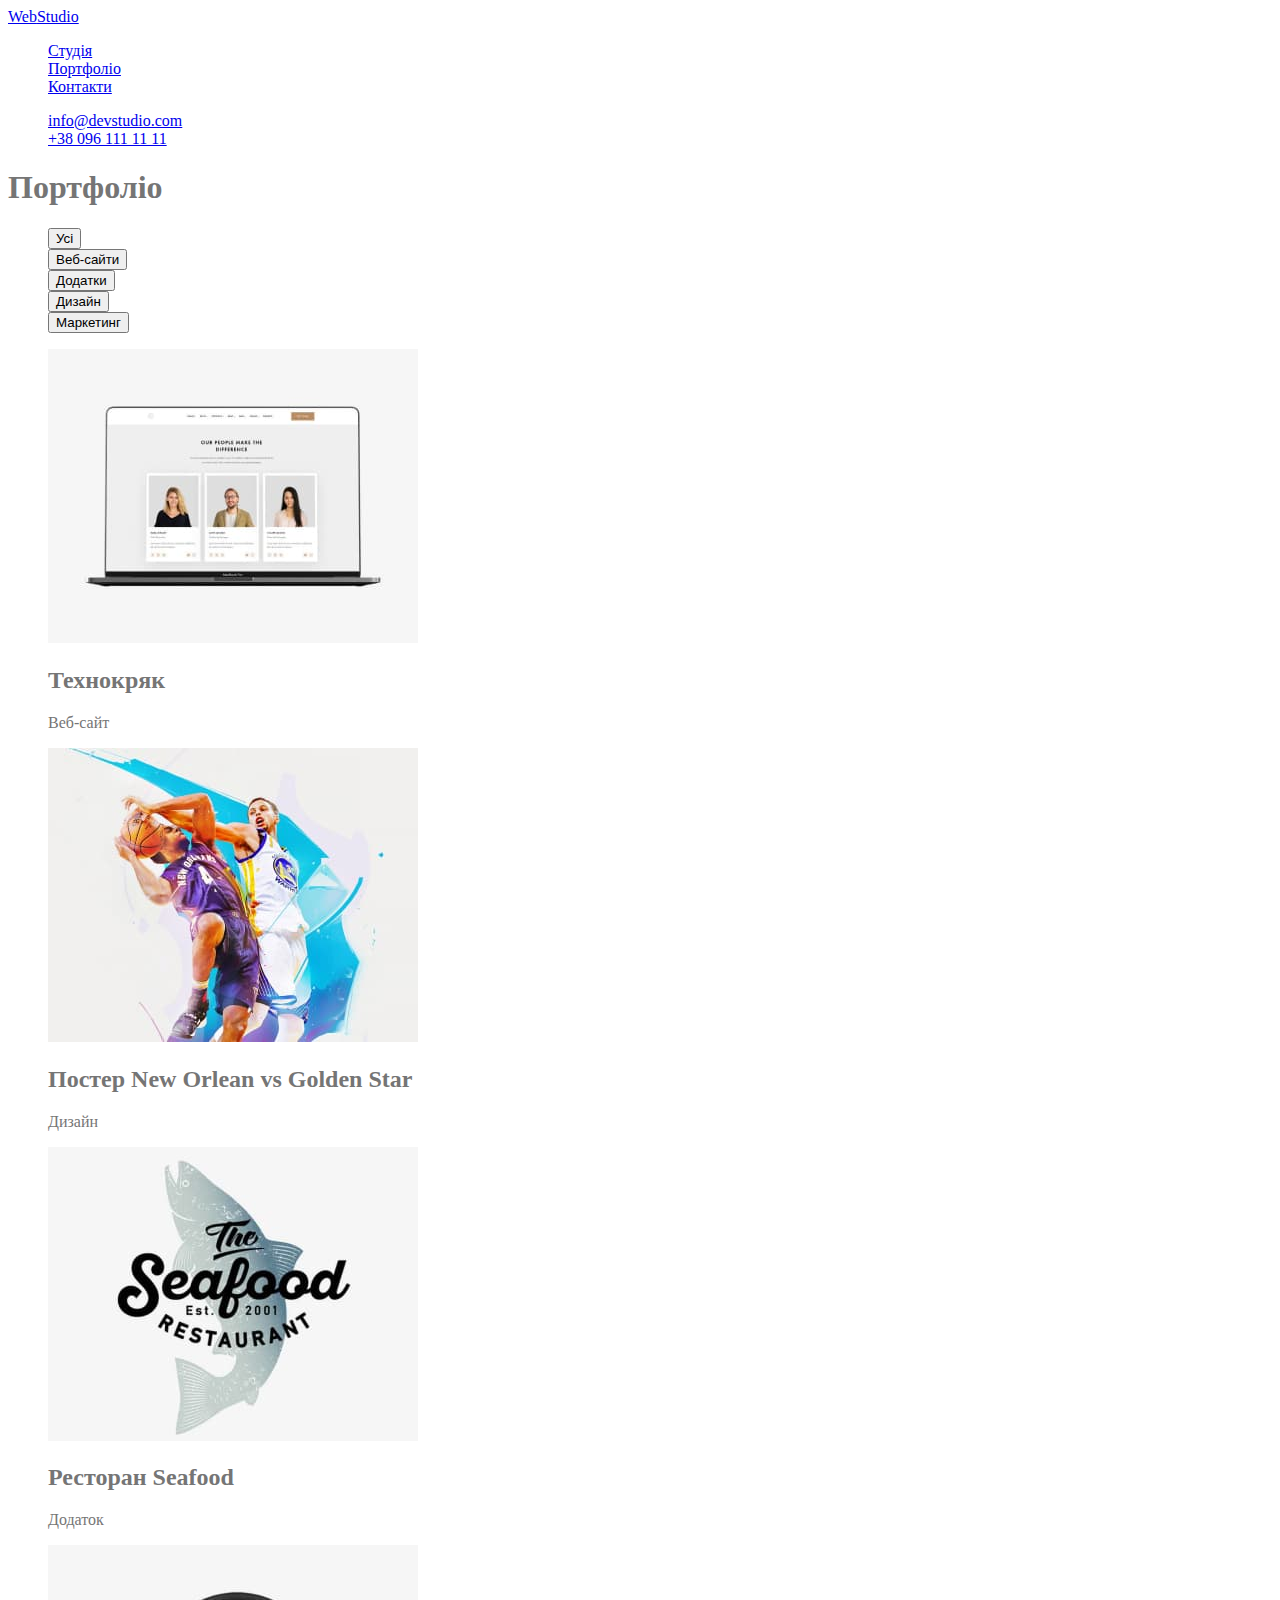
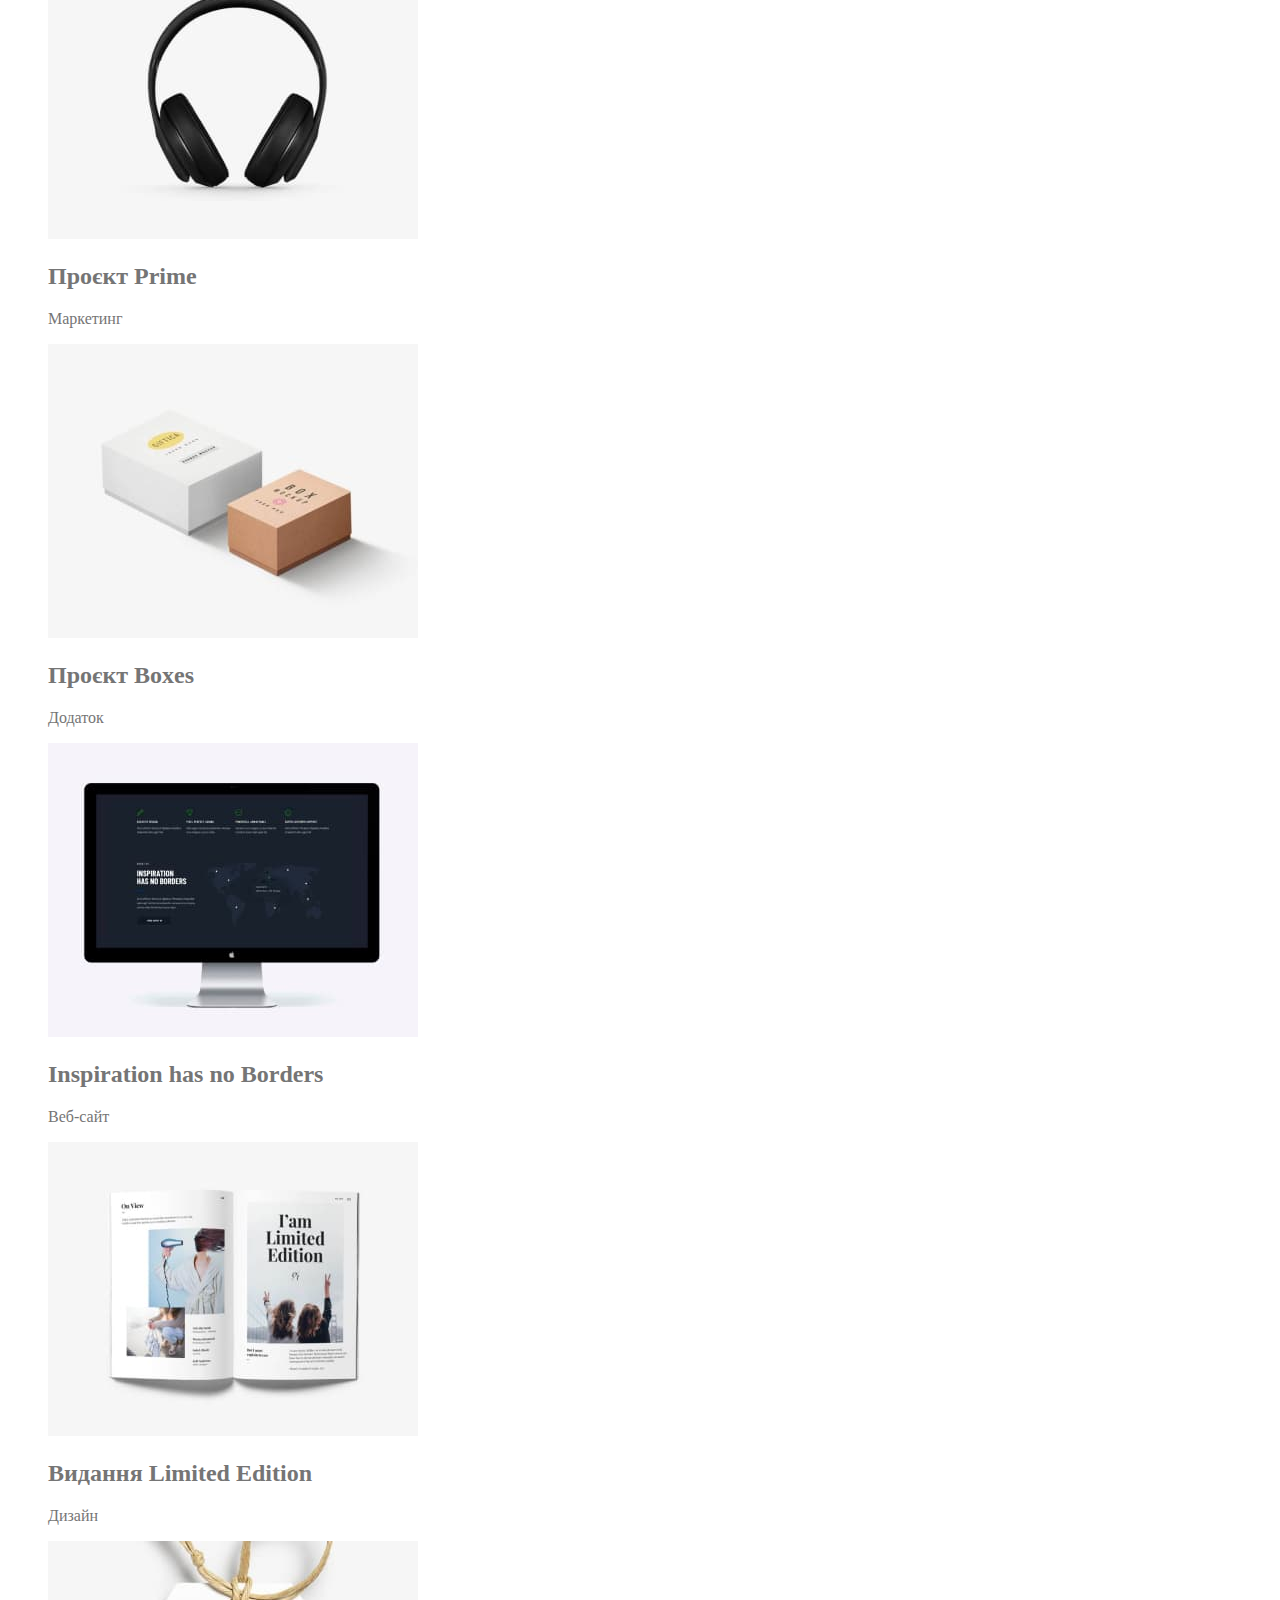
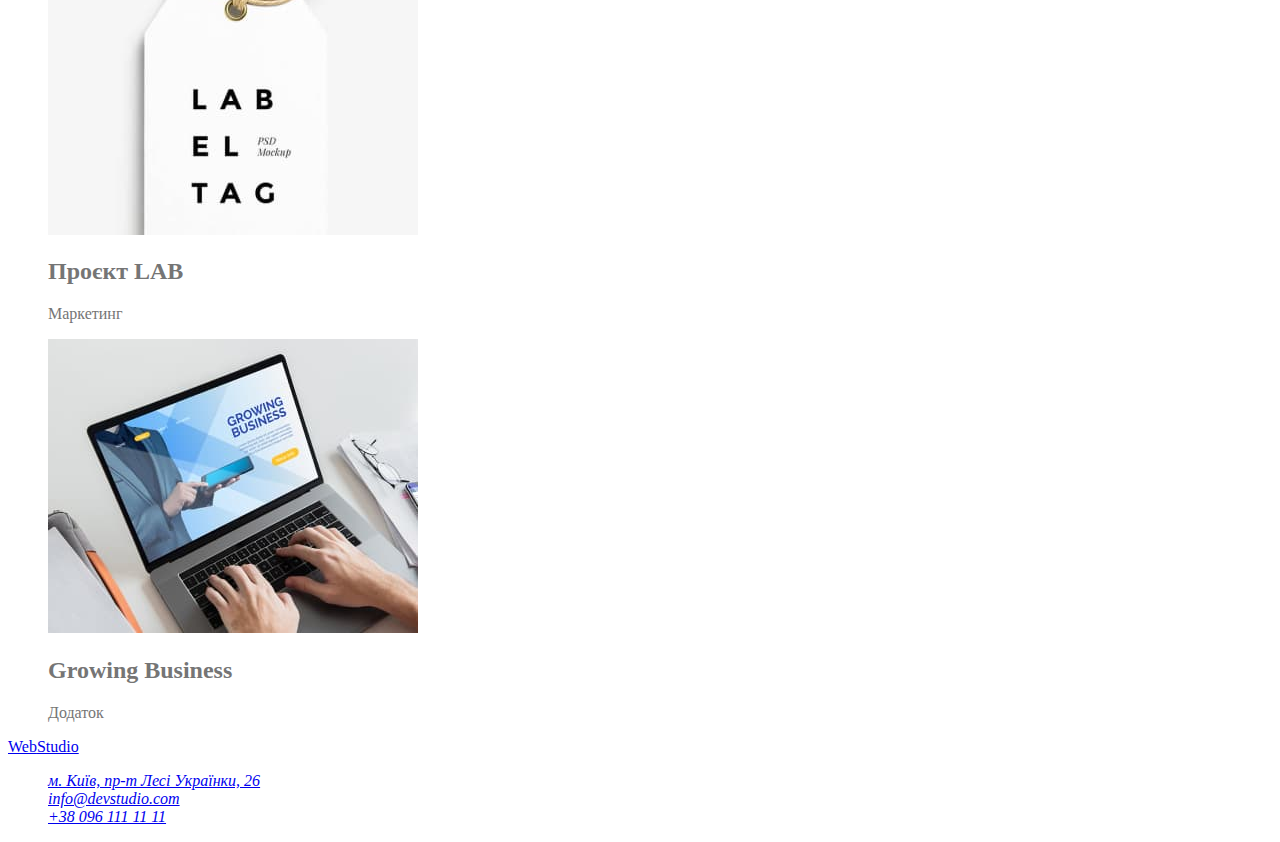
==== portfolio.html @ 01ca7ac4 "added portfolio.html and css file" ====
<!DOCTYPE html>
<html lang="uk">
<head>
    <meta charset="UTF-8" />
    <meta http-equiv="X-UA-Compatible" content="IE=edge" />
    <meta name="viewport" content="width=device-width, initial-scale=1.0" />
    <title>Портфоліо</title>
    <link rel="stylesheet" href="./css/styles.css">
    
  </head>

<body>
     
  <header>
    <nav>
      <a lang="en" href="./index.html">Web<span>Studio</span></a>
      <ul class="list">
        <li><a href="./index.html">Студія</a></li>
        <li><a href="./portfolio.html">Портфоліо</a></li>
        <li><a href="#">Контакти</a></li>
      </ul>
    </nav>
    <ul class="list">
      <li><a href="mailto:info@devstudio.com">info@devstudio.com</a></li>
      <li><a href="tel:+380961111111">+38 096 111 11 11</a></li>
    </ul>
  </header>

  <!-- Main -->

  <main>
    <!-- Заховати заголовок -->
    <h1>Портфоліо</h1>
    <ul class="list">
      <li><button type="button">Усі</button></li>
      <li><button type="button">Веб-сайти</button></li>
      <li><button type="button">Додатки</button></li>
      <li><button type="button">Дизайн</button></li>
      <li><button type="button">Маркетинг</button></li>
    </ul>

    <ul class="list">
      <li>
        <a href=""><img src="./images/img-portfol/img-1.jpg" alt="Фото проекту веб-сайта" width="370"></a>
        <h2>Технокряк</h2>
        <p>Веб-сайт</p>
      </li>
      <li>
        <a href=""><img src="./images/img-portfol/img-2.jpg" alt="Фото дизайну постера" width="370"></a>
        <h2>Постер <span lang="en">New Orlean vs Golden Star</span></h2>
        <p>Дизайн</p>
      </li>
      <li>
        <a href=""><img src="./images/img-portfol/img-3.jpg" alt="Фото проекту додатка" width="370"></a>
        <h2>Ресторан <span lang="en">Seafood</span></h2>
        <p>Додаток</p>
      </li>
      <li>
        <a href=""><img src="./images/img-portfol/img-4.jpg" alt="Фото проекту з маркетингу" width="370"></a>
        <h2>Проєкт <span lang="en">Prime</span></h2>
        <p>Маркетинг</p>
      </li>
      <li>
        <a href=""><img src="./images/img-portfol/img-5.jpg" alt="Фото проекту додатка" width="370"></a>
        <h2>Проєкт <span lang="en">Boxes</span></h2>
        <p>Додаток</p>
      </li>
      <li>
        <a href=""><img src="./images/img-portfol/img-6.jpg" alt="Фото проекту веб-сайта" width="370"></a>
        <h2 lang="en">Inspiration has no Borders</h2>
        <p>Веб-сайт</p>
      </li>
      <li>
        <a href=""><img src="./images/img-portfol/img-7.jpg" alt="Фото дизайну видання" width="370"></a>
        <h2>Видання <span lang="en">Limited Edition</span></h2>
        <p>Дизайн</p>
      </li>
      <li>
        <a href=""><img src="./images/img-portfol/img-8.jpg" alt="Фото проекту з маркетингу" width="370"></a>
        <h2>Проєкт <span lang="en">LAB</span></h2>
        <p>Маркетинг</p>
      </li>
      <li>
        <a href=""><img src="./images/img-portfol/img-9.jpg" alt="Фото проекту додатка" width="370"></a>
        <h2 lang="en">Growing Business</h2>
        <p>Додаток</p>
      </li>
    </ul>
  </main>

  <!-- Footer -->

  <footer>
    <a lang="en" href="./index.html">Web<span>Studio</span></a>
    <address>
      <ul class="list">
        <li>
          <a
            href="https://goo.gl/maps/bjUWmCHVWKpBYmss7" 
            target="_blank" 
            rel="noopener noreferrer nofolow">м. Київ, пр-т Лесі Українки, 26
          </a>
        </li>
        <li><a href="mailto:info@devstudio.com">info@devstudio.com</a></li>
        <li><a href="tel:+380961111111">+38 096 111 11 11</a></li>
      </ul>
    </address>
  </footer>
</body>
</html>
---- css/styles.css ----
/* primary text color #757575 */
/* title text color #212121 */
/* accent #2196F3 */
/* primary white color #FFFFFF */
/* secondary white color rgb(255, 255, 255, 0.8) */
/* secondary background-color #F5F4FA*/

:root {
    --primary-text-color: #757575;
    --title-text-color: #212121;
    --accent-color: #2196F3;
    --primary-white-color: #FFFFFF;
    --secondary-white-color: rgb(255, 255, 255, 0.8)
}

body {
    background-color: var(--primary-white-color);
    color: var(--primary-text-color);
}
.list {
    list-style: none;
}

.logo {
    color: var(--accent-color);   
}

.logo-primary {
    color:#000000; 
}
.logo:hover
.logo-primary:hover {
    color: var(--accent-color);   
}
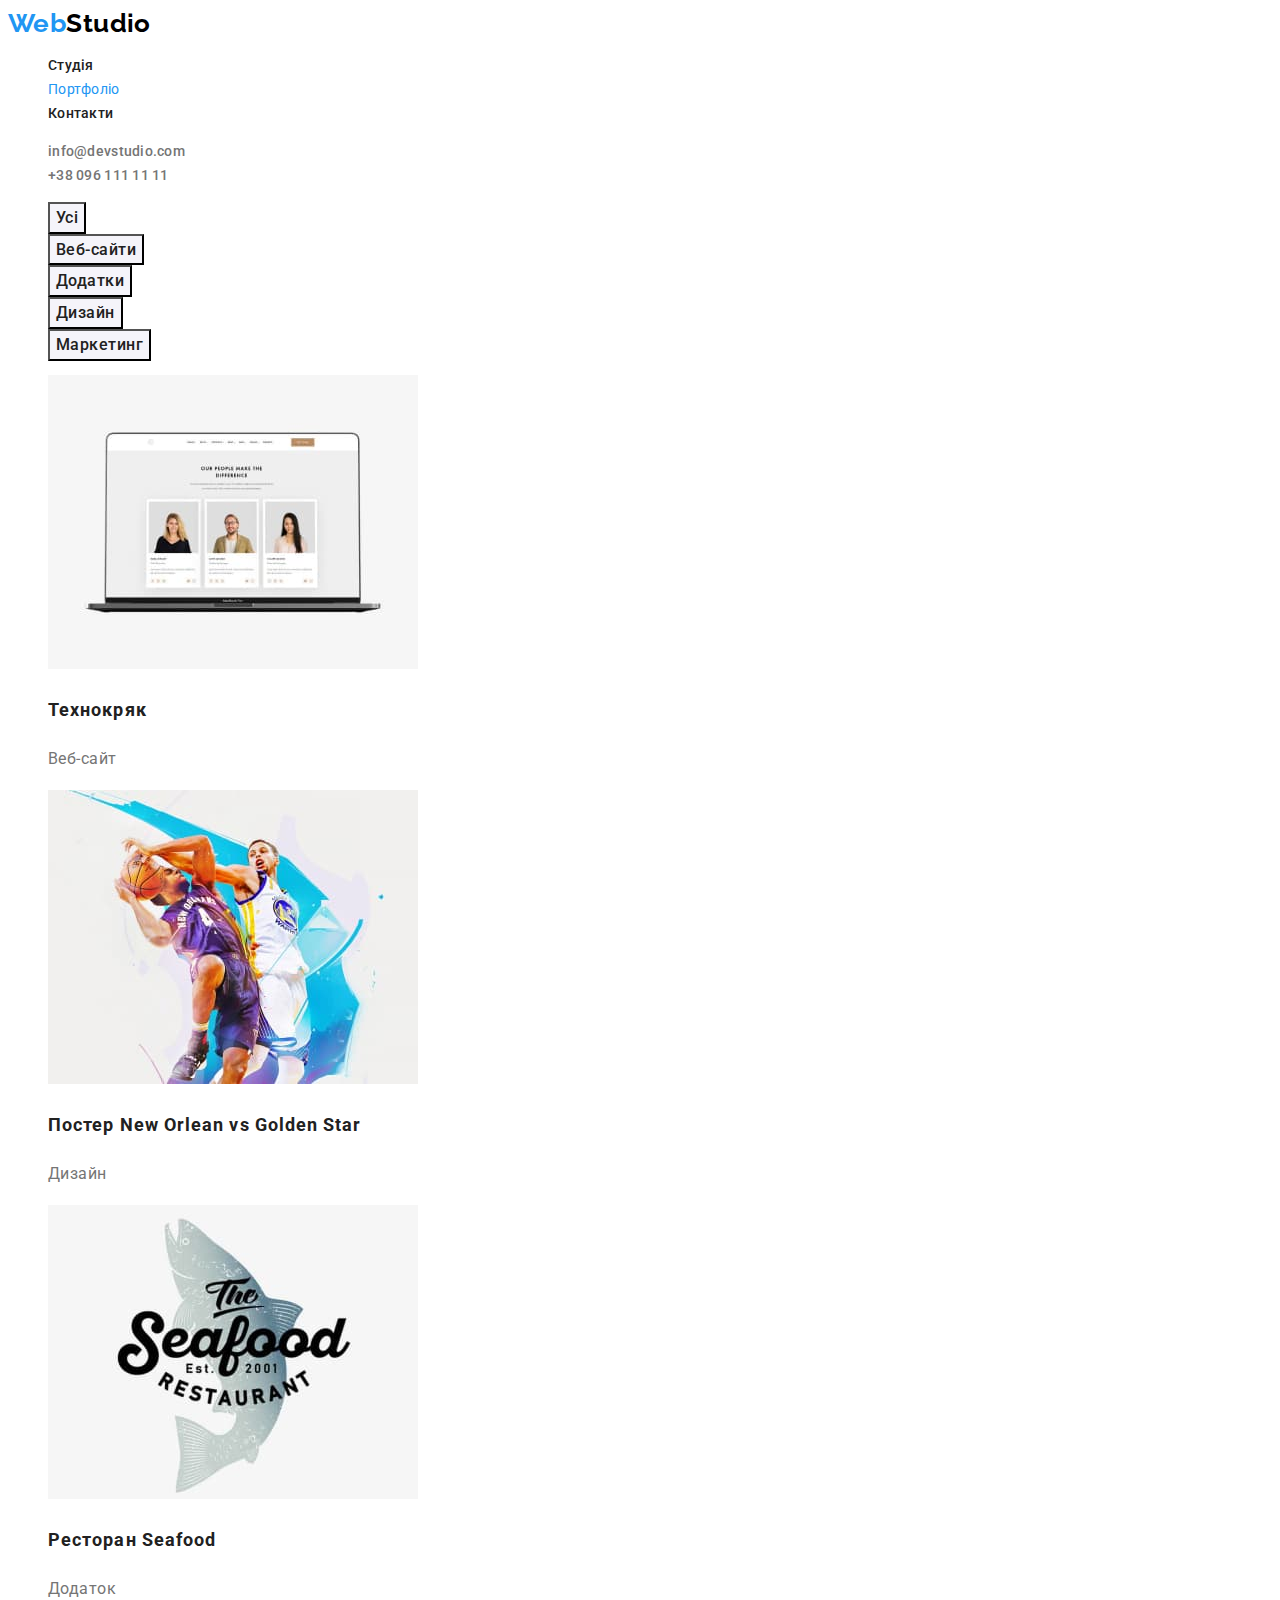
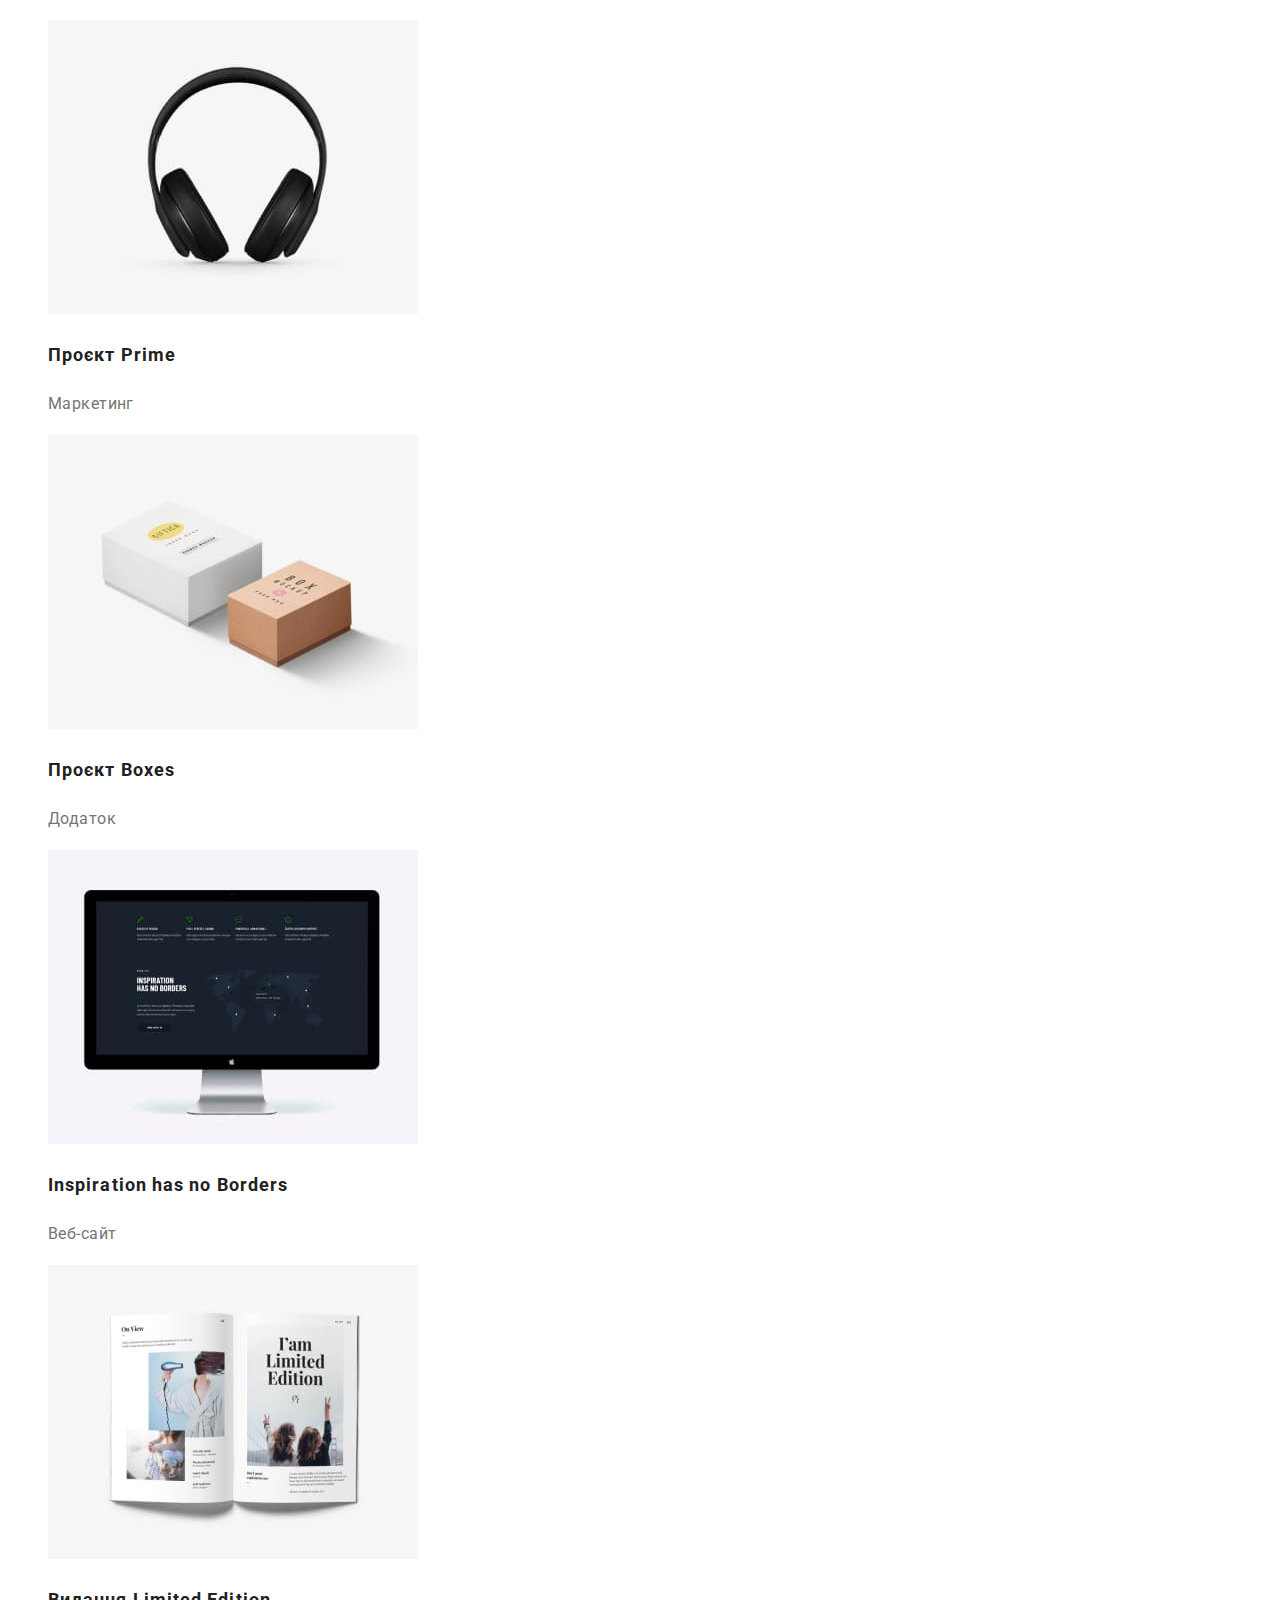
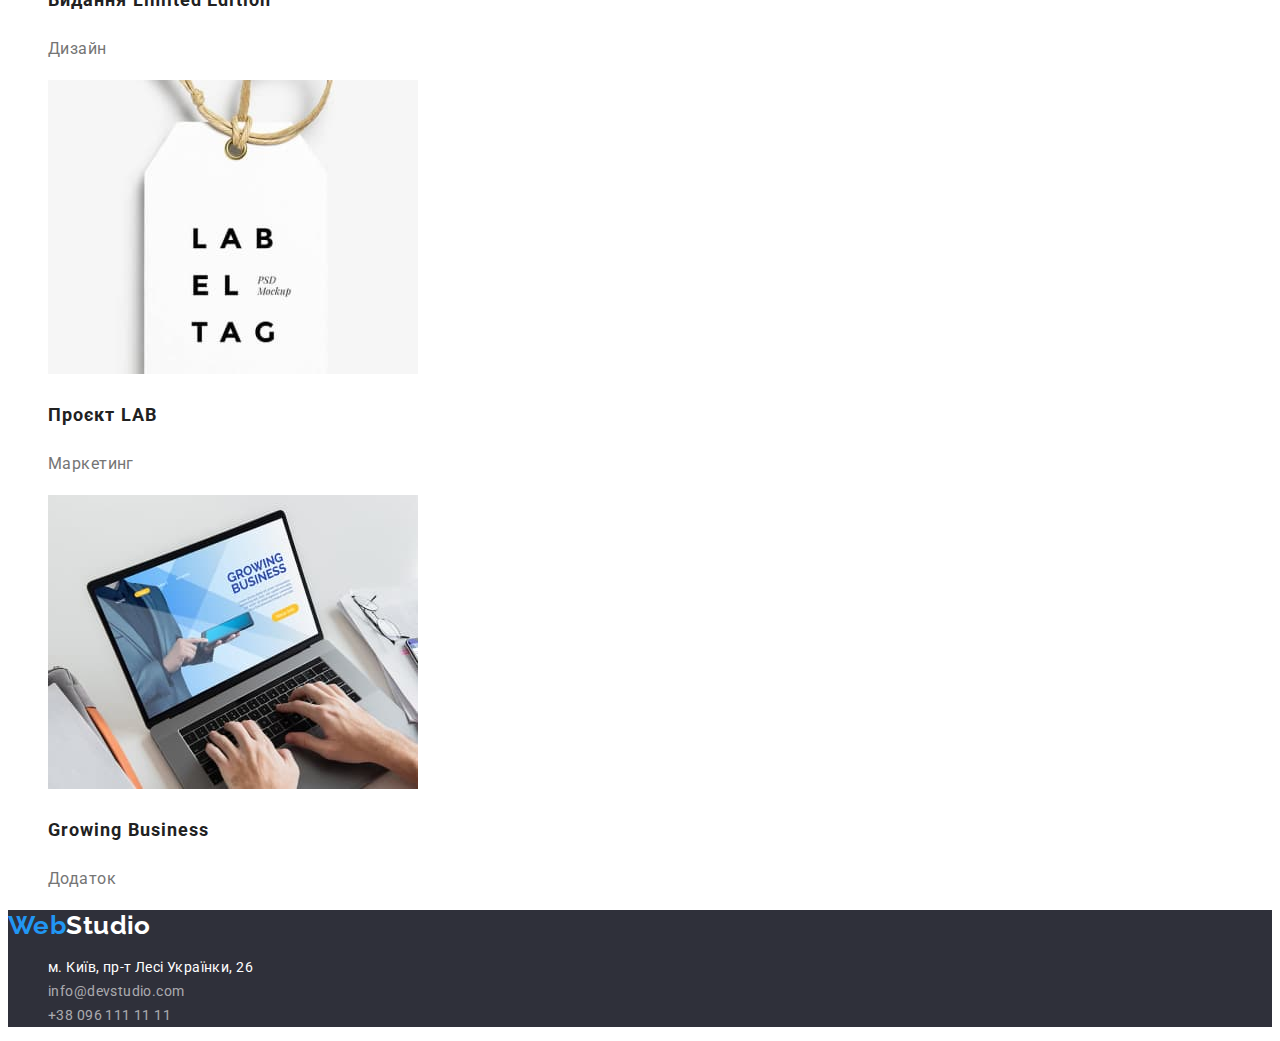
==== commit 247ebdd8: "styles.css file added" ====
--- a/portfolio.html
+++ b/portfolio.html
@@ -1,110 +1,178 @@
 <!DOCTYPE html>
 <html lang="uk">
-<head>
+  <head>
     <meta charset="UTF-8" />
     <meta http-equiv="X-UA-Compatible" content="IE=edge" />
     <meta name="viewport" content="width=device-width, initial-scale=1.0" />
     <title>Портфоліо</title>
-    <link rel="stylesheet" href="./css/styles.css">
-    
+    <link rel="preconnect" href="https://fonts.googleapis.com">
+    <link rel="preconnect" href="https://fonts.gstatic.com" crossorigin>
+    <link href="https://fonts.googleapis.com/css2?family=Raleway:wght@700&family=Roboto:wght@400;500;700;900&display=swap" rel="stylesheet">
+    <link rel="stylesheet" href="./css/styles.css" />
   </head>
 
-<body>
-     
-  <header>
-    <nav>
-      <a lang="en" href="./index.html">Web<span>Studio</span></a>
+  <body>
+
+    <header class="header-text">
+      <nav>
+      <a lang="en" href="./index.html" class="logo link">Web<span class="logo-part link">Studio</span></a>   
       <ul class="list">
-        <li><a href="./index.html">Студія</a></li>
-        <li><a href="./portfolio.html">Портфоліо</a></li>
-        <li><a href="#">Контакти</a></li>
+          <li><a href="./index.html" class="header-link link">Студія</a></li>
+          <li><a href="./portfolio.html" class="link-current link">Портфоліо</a></li>
+          <li><a href="#" class="header-link link">Контакти</a></li>
       </ul>
-    </nav>
-    <ul class="list">
-      <li><a href="mailto:info@devstudio.com">info@devstudio.com</a></li>
-      <li><a href="tel:+380961111111">+38 096 111 11 11</a></li>
-    </ul>
-  </header>
+       </nav>
+       <ul class="list">
+          <li><a href="mailto:info@devstudio.com" class="contact-link link">info@devstudio.com</a></li>
+          <li><a href="tel:+380961111111" class="contact-link link">+38 096 111 11 11</a></li>
+       </ul>
+    </header>
+       
+    <!-- Main -->
 
-  <!-- Main -->
+    <main>
+      <section>
+       <!-- Заховати заголовок -->
+      <h1 class="visually-hidden">Портфоліо</h1>
+      <ul class="list">
+        <li><button type="button" class="portf-btn">Усі</button></li>
+        <li><button type="button" class="portf-btn">Веб-сайти</button></li>
+        <li><button type="button" class="portf-btn">Додатки</button></li>
+        <li><button type="button" class="portf-btn">Дизайн</button></li>
+        <li><button type="button" class="portf-btn">Маркетинг</button></li>
+      </ul>
 
-  <main>
-    <!-- Заховати заголовок -->
-    <h1>Портфоліо</h1>
-    <ul class="list">
-      <li><button type="button">Усі</button></li>
-      <li><button type="button">Веб-сайти</button></li>
-      <li><button type="button">Додатки</button></li>
-      <li><button type="button">Дизайн</button></li>
-      <li><button type="button">Маркетинг</button></li>
-    </ul>
-
-    <ul class="list">
-      <li>
-        <a href=""><img src="./images/img-portfol/img-1.jpg" alt="Фото проекту веб-сайта" width="370"></a>
-        <h2>Технокряк</h2>
-        <p>Веб-сайт</p>
-      </li>
-      <li>
-        <a href=""><img src="./images/img-portfol/img-2.jpg" alt="Фото дизайну постера" width="370"></a>
-        <h2>Постер <span lang="en">New Orlean vs Golden Star</span></h2>
-        <p>Дизайн</p>
-      </li>
-      <li>
-        <a href=""><img src="./images/img-portfol/img-3.jpg" alt="Фото проекту додатка" width="370"></a>
-        <h2>Ресторан <span lang="en">Seafood</span></h2>
-        <p>Додаток</p>
-      </li>
-      <li>
-        <a href=""><img src="./images/img-portfol/img-4.jpg" alt="Фото проекту з маркетингу" width="370"></a>
-        <h2>Проєкт <span lang="en">Prime</span></h2>
-        <p>Маркетинг</p>
-      </li>
-      <li>
-        <a href=""><img src="./images/img-portfol/img-5.jpg" alt="Фото проекту додатка" width="370"></a>
-        <h2>Проєкт <span lang="en">Boxes</span></h2>
-        <p>Додаток</p>
-      </li>
-      <li>
-        <a href=""><img src="./images/img-portfol/img-6.jpg" alt="Фото проекту веб-сайта" width="370"></a>
-        <h2 lang="en">Inspiration has no Borders</h2>
-        <p>Веб-сайт</p>
-      </li>
-      <li>
-        <a href=""><img src="./images/img-portfol/img-7.jpg" alt="Фото дизайну видання" width="370"></a>
-        <h2>Видання <span lang="en">Limited Edition</span></h2>
-        <p>Дизайн</p>
-      </li>
-      <li>
-        <a href=""><img src="./images/img-portfol/img-8.jpg" alt="Фото проекту з маркетингу" width="370"></a>
-        <h2>Проєкт <span lang="en">LAB</span></h2>
-        <p>Маркетинг</p>
-      </li>
-      <li>
-        <a href=""><img src="./images/img-portfol/img-9.jpg" alt="Фото проекту додатка" width="370"></a>
-        <h2 lang="en">Growing Business</h2>
-        <p>Додаток</p>
-      </li>
-    </ul>
-  </main>
-
-  <!-- Footer -->
-
-  <footer>
-    <a lang="en" href="./index.html">Web<span>Studio</span></a>
-    <address>
       <ul class="list">
         <li>
-          <a
-            href="https://goo.gl/maps/bjUWmCHVWKpBYmss7" 
-            target="_blank" 
-            rel="noopener noreferrer nofolow">м. Київ, пр-т Лесі Українки, 26
+          <a href="#" class="link"          
+            ><img
+              src="./images/img-portfol/img-1.jpg"
+              alt="Фото проекту веб-сайта"
+              width="370"
+            />
+            <h2 class="portfolio-title link">Технокряк</h2>
+            <p class="descript">Веб-сайт</p>
           </a>
         </li>
-        <li><a href="mailto:info@devstudio.com">info@devstudio.com</a></li>
-        <li><a href="tel:+380961111111">+38 096 111 11 11</a></li>
-      </ul>
-    </address>
-  </footer>
-</body>
+        <li>
+          <a href="#" class="link"
+            ><img
+              src="./images/img-portfol/img-2.jpg"
+              alt="Фото дизайну постера"
+              width="370"
+            />
+            <h2 class="portfolio-title">Постер <span lang="en">New Orlean vs Golden Star</span></h2>
+            <p class="descript">Дизайн</p>
+          </a>
+        </li>
+        <li>
+          <a href="#" class="link"
+            ><img
+              src="./images/img-portfol/img-3.jpg"
+              alt="Фото проекту додатка"
+              width="370"
+            />
+            <h2 class="portfolio-title">Ресторан <span lang="en">Seafood</span></h2>
+            <p class="descript">Додаток</p>
+          </a>
+        </li>
+        <li>
+          <a href="#" class="link"
+            ><img
+              src="./images/img-portfol/img-4.jpg"
+              alt="Фото проекту з маркетингу"
+              width="370"
+            />
+            <h2 class="portfolio-title">Проєкт <span lang="en">Prime</span></h2>
+            <p class="descript">Маркетинг</p>
+          </a>
+        </li>
+        <li>
+          <a href="#" class="link"
+            ><img
+              src="./images/img-portfol/img-5.jpg"
+              alt="Фото проекту додатка"
+              width="370"
+            />
+            <h2 class="portfolio-title">Проєкт <span lang="en">Boxes</span></h2>
+            <p class="descript">Додаток</p>
+          </a>
+        </li>
+        <li>
+          <a href="#" class="link"
+            ><img
+              src="./images/img-portfol/img-6.jpg"
+              alt="Фото проекту веб-сайта"
+              width="370"
+            />
+            <h2 lang="en" class="portfolio-title">Inspiration has no Borders</h2>
+            <p class="descript">Веб-сайт</p>
+          </a>
+        </li>
+        <li>
+          <a href="#" class="link"
+            ><img
+              src="./images/img-portfol/img-7.jpg"
+              alt="Фото дизайну видання"
+              width="370"
+            />
+            <h2 class="portfolio-title">Видання <span lang="en">Limited Edition</span></h2>
+            <p class="descript">Дизайн</p>
+          </a>
+        </li>
+        <li>
+          <a href="#" class="link"
+            ><img
+              src="./images/img-portfol/img-8.jpg"
+              alt="Фото проекту з маркетингу"
+              width="370"
+            />
+            <h2 class="portfolio-title">Проєкт <span lang="en">LAB</span></h2>
+            <p class="descript">Маркетинг</p>
+          </a>
+        </li>
+        <li>
+          <a href="#" class="link"
+            ><img
+              src="./images/img-portfol/img-9.jpg"
+              alt="Фото проекту додатка"
+              width="370"
+            />
+            <h2 lang="en" class="portfolio-title">Growing Business</h2>
+            <p class="descript">Додаток</p>
+          </a>
+        </li>
+      </ul> 
+      </section>
+      
+    </main>
+
+    <!-- Footer -->
+
+    <!-- поменять footer на такой как в Студия -->
+
+    <footer class="footer-color">
+      <a lang="en" href="./index.html" class="logo link"
+        >Web<span class="footer-logo-part">Studio</span></a
+      >
+      <address>
+        <ul class="list">
+          <li>
+            <a
+              href="https://goo.gl/maps/bjUWmCHVWKpBYmss7"
+              target="_blank"
+              rel="noopener noreferrer nofolow"
+              class="footer-address link"
+              >м. Київ, пр-т Лесі Українки, 26</a
+              >
+          </li>
+          <li><a href="mailto:info@devstudio.com"
+                 class="footer-contacts link">info@devstudio.com</a></li>
+          <li><a href="tel:+380961111111"
+                 class="footer-contacts link">+38 096 111 11 11</a></li>
+        </ul>
+      </address>
+    </footer>
+  </body>
 </html>
+
--- a/css/styles.css
+++ b/css/styles.css
@@ -2,46 +2,215 @@
 /* title text color #212121 */
 /* accent #2196F3 */
 /* primary white color #FFFFFF */
-/* secondary white color rgb(255, 255, 255, 0.8) */
+/* secondary white color rgb(255, 255, 255, 0.6) */
 /* secondary background-color #F5F4FA*/
+/* logo black #000000 */
 
 :root {
-    --primary-text-color: #757575;
-    --title-text-color: #212121;
-    --accent-color: #2196F3;
-    --primary-white-color: #FFFFFF;
-    --secondary-white-color: rgb(255, 255, 255, 0.8)
+  --primary-text-color: #757575;
+  --title-text-color: #212121;
+  --accent-color: #2196f3;
+  --primary-white-color: #ffffff;
+  --secondary-white-color: rgb(255, 255, 255, 0.6);
+  --light-grey-background: #f5f4fa;
+  --dark-grey-background: #2f303a;
 }
 
 body {
-    background-color: var(--primary-white-color);
-    color: var(--primary-text-color);
-}
+  background-color: var(--primary-white-color);
+  color: var(--primary-text-color);
+
+  font-family: "Roboto", sans-serif;
+  font-size: 14px;
+  line-height: 1.71;
+  letter-spacing: 0.03em;
+}
+
 .list {
-    list-style: none;
-}
+  list-style: none;
+}
+
+.link {
+  text-decoration: none;
+}
+.link:hover,
+.link:focus {
+  color: var(--accent-color);
+}
+
+/* Header */
 
 .logo {
-    color: var(--accent-color);   
-}
-
-.logo-primary {
-    color:#000000; 
-}
-.logo:hover
-.logo-primary:hover {
-    color: var(--accent-color);   
-}
-
- 
-
-
-
-
-
-
-
-
-
-
-
+  color: var(--accent-color);
+  font-family: "Raleway", sans-serif;
+  font-weight: 700;
+  font-size: 26px;
+  line-height: 1.19;
+}
+
+.logo-part {
+  color: #000000;
+}
+
+.link-current {
+  color: var(--accent-color);
+}
+
+.header-link {
+  color: var(--title-text-color);
+  font-weight: 500;
+  line-height: 1.14;
+  letter-spacing: 0.02em;
+}
+
+.contact-link {
+  color: var(--primary-text-color);
+  font-weight: 500;
+  line-height: 1.14;
+  letter-spacing: 0.02em;
+}
+
+/* Hero Section */
+
+.hero-title {
+  /* убрать background, сделан чтобы было видно белый текст */
+  background-color: var(--dark-grey-background);
+  color: var(--primary-white-color);
+
+  font-weight: 900;
+  font-size: 44px;
+  line-height: 1.36;
+  letter-spacing: 0.06em;
+
+  text-transform: uppercase;
+  text-align: center;
+}
+
+.hero-button {
+  background-color: var(--accent-color);
+  color: var(--primary-white-color);
+
+  font-family: "Roboto", sans-serif;
+  font-weight: 700;
+  font-size: 16px;
+  line-height: 1.88;
+  letter-spacing: 0.06em;
+
+  cursor: pointer;
+  border: none;
+}
+.hero-button:hover,
+.hero-button:focus {
+  background-color: var(--primary-white-color);
+  color: var(--accent-color);
+}
+
+/* Preferences Section */
+
+.section-title {
+  color: var(--title-text-color);
+
+  font-weight: 700;
+  font-size: 36px;
+  line-height: 1.17;
+  text-align: center;
+}
+
+.visually-hidden {
+  position: absolute;
+  white-space: nowrap;
+  width: 1px;
+  height: 1px;
+  overflow: hidden;
+  border: 0;
+  padding: 0;
+  clip: rect(0 0 0 0);
+  clip-path: inset(50%);
+  margin: -1px;
+}
+
+.subsection-title {
+  color: var(--title-text-color);
+
+  font-weight: 700;
+  line-height: 1.14;
+  text-transform: uppercase;
+}
+
+/* Team Section */
+
+.team-title,
+.card-text {
+  font-size: 16px;
+  line-height: 1.17;
+  text-align: center;
+}
+
+.team-title {
+  color: var(--title-text-color);
+  font-weight: 500;
+}
+
+/* Footer */
+
+.footer-color {
+  background-color: var(--dark-grey-background);
+}
+
+.footer-logo-part {
+  color: var(--primary-white-color);
+}
+
+.footer-address {
+  color: var(--primary-white-color);
+  line-height: 1.71;
+  font-style: normal;
+}
+
+.footer-contacts {
+  color: var(--secondary-white-color);
+  line-height: 1.71;
+  font-style: normal;
+}
+
+.subsection-title {
+  color: var(--title-text-color);
+  font-weight: 700;
+  font-size: 14px;
+  line-height: 1.14;
+  text-transform: uppercase;
+}
+
+/* Portfolio */
+
+.portf-btn {
+  background: var(--light-grey-background);
+  color: var(--title-text-color);
+  font-family: "Roboto", sans-serif;
+  font-weight: 500;
+  font-size: 16px;
+  line-height: 1.62;
+  letter-spacing: 0.03em;
+  text-align: center;
+  cursor: pointer;
+}
+.portf-btn:hover,
+.portf-btn:focus {
+  background-color: var(--accent-color);
+  color: var(--primary-white-color);
+}
+
+.portfolio-title {
+  color: var(--title-text-color);
+
+  font-weight: 700;
+  font-size: 18px;
+  line-height: 2;
+  letter-spacing: 0.06em;
+}
+
+.descript {
+  color: var(--primary-text-color);
+  font-size: 16px;
+  line-height: 1.88;
+}
